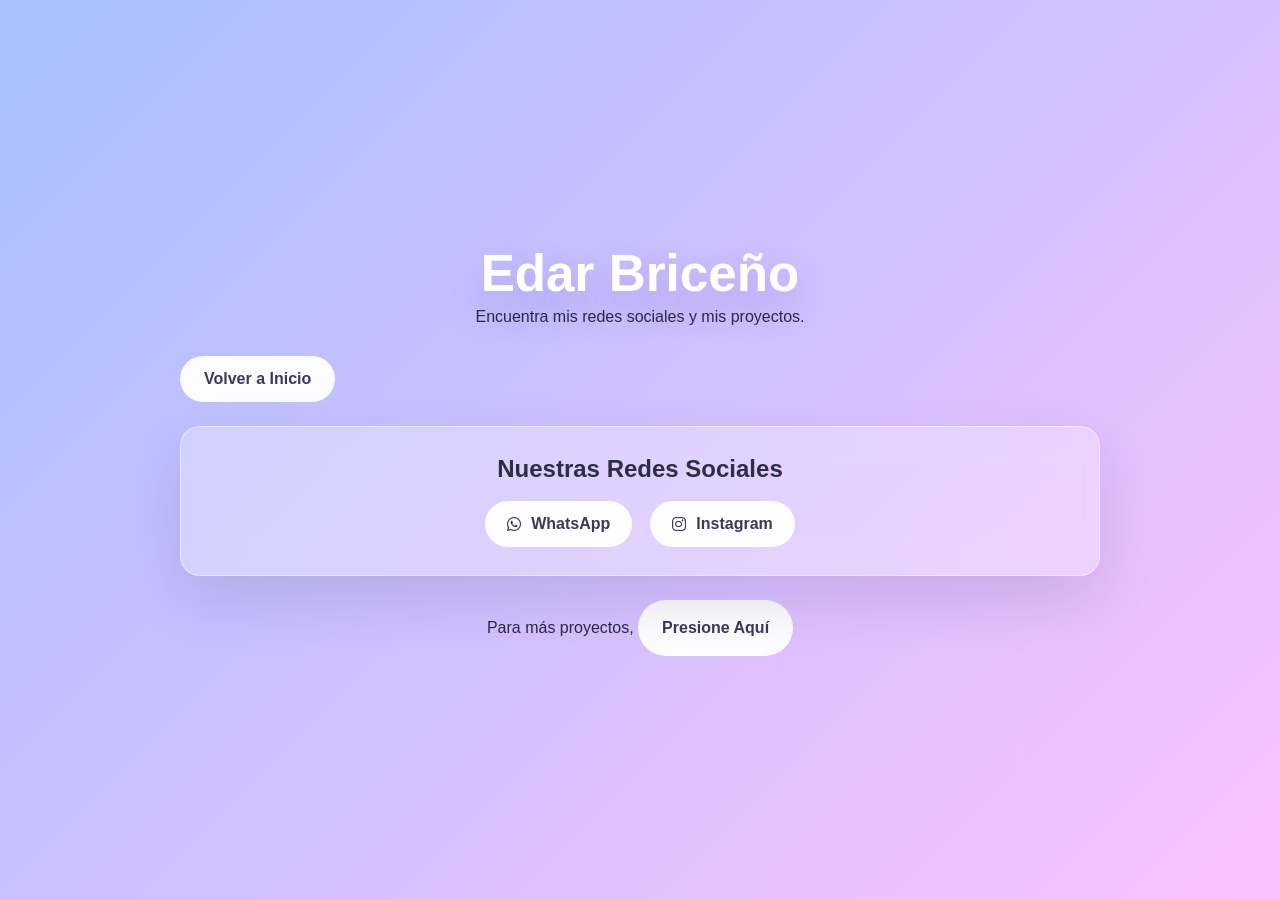
==== redes_sociales.html @ 1cebc513 "Add files via upload" ====
<!DOCTYPE html>
<html lang="es">
<head>
    <meta charset="UTF-8">
    <meta name="viewport" content="width=device-width, initial-scale=1.0">
    <title>Redes Sociales - Web Básico</title>
    <link rel="stylesheet" href="redes_sociales.css">
    <link rel="stylesheet" href="https://cdnjs.cloudflare.com/ajax/libs/font-awesome/6.5.1/css/all.min.css" integrity="sha512-k6RqeWeci5ZR/Lv4MR0sA0FfDOMgQf92H8rWV+K0qG8wE5nqZ+BgT6ZVxzTWCnNtJ6nPR5h1Y8m7Z7a7uoyW8g==" crossorigin="anonymous" referrerpolicy="no-referrer" />
</head>
<body>
    <main class="page">
        <header class="hero">
            <h1>Edar Briceño</h1>
            <p>Encuentra mis redes sociales y mis proyectos.</p>
        </header>

        <nav class="breadcrumbs">
            <a href="Index.html" class="btn-link">Volver a Inicio</a>
        </nav>

        <section class="card socials-card">
            <h2>Nuestras Redes Sociales</h2>
            <div class="redes">
                <a href="https://wa.me/+51987189468" target="_blank" class="social-link whatsapp">
                    <i class="fab fa-whatsapp"></i> WhatsApp
                </a>
                <a href="https://instagram.com/edar674" target="_blank" class="social-link instagram">
                    <i class="fab fa-instagram"></i> Instagram
                </a>
            </div>
        </section>

        <p class="more">
            Para más proyectos,
            <a href="https://github.com/edarbg98?tab=repositories" target="_blank" class="github-link">Presione Aquí</a>
        </p>
    </main>
</body>
</html>
---- redes_sociales.css ----
* {
    box-sizing: border-box;
}

body {
    margin: 0;
    min-height: 100vh;
    background: linear-gradient(135deg, #a7c0ff, #fbc1ff);
    font-family: 'Arial', sans-serif;
    color: #2d2d44;
}

.page {
    min-height: 100vh;
    max-width: 1120px;
    margin: 0 auto;
    padding: 40px 20px;
    display: flex;
    flex-direction: column;
    align-items: center;
    justify-content: center;
    gap: 24px;
}

.hero {
    text-align: center;
    max-width: 780px;
}

.breadcrumbs {
    width: 100%;
    max-width: 920px;
}

.card {
    width: 100%;
    max-width: 920px;
    background: rgba(255, 255, 255, 0.28);
    border: 1px solid rgba(255, 255, 255, 0.45);
    border-radius: 20px;
    box-shadow: 0 24px 60px rgba(22, 18, 70, 0.12);
    padding: 28px;
    backdrop-filter: blur(16px);
}

.socials-card {
    display: flex;
    flex-direction: column;
    gap: 18px;
    width: 100%;
}

.redes {
    display: flex;
    flex-direction: column;
    gap: 18px;
    width: 100%;
}

.social-link {
    display: inline-flex;
    align-items: center;
    justify-content: center;
    gap: 10px;
    width: 100%;
    max-width: 380px;
    margin: 0 auto;
    padding: 14px 22px;
    border-radius: 999px;
    background: rgba(255, 255, 255, 0.95);
    color: #3b3a5b;
    text-decoration: none;
    font-weight: 700;
    transition: transform 0.25s ease, box-shadow 0.25s ease, color 0.25s ease;
}

@media (min-width: 768px) {
    .redes {
        flex-direction: row;
        flex-wrap: wrap;
        justify-content: center;
    }

    .social-link {
        width: auto;
        margin: 0;
    }
}

.social-link:hover {
    transform: translateY(-2px);
    box-shadow: 0 16px 30px rgba(0, 0, 0, 0.12);
}

.whatsapp:hover {
    color: #25d366;
}

.instagram:hover {
    color: #c13584;
}

.btn-link,
.github-link {
    display: inline-flex;
    align-items: center;
    justify-content: center;
    padding: 14px 24px;
    border-radius: 999px;
    background: rgba(255, 255, 255, 0.95);
    color: #3b3a5b;
    text-decoration: none;
    font-weight: 700;
    transition: transform 0.25s ease, box-shadow 0.25s ease;
}

.btn-link:hover,
.github-link:hover {
    transform: translateY(-2px);
    box-shadow: 0 16px 30px rgba(0, 0, 0, 0.12);
}

h1 {
    margin: 0;
    font-size: clamp(2.4rem, 4vw, 4rem);
    color: #ffffff;
    text-shadow: 0 18px 40px rgba(94, 67, 179, 0.3);
}

h2 {
    margin: 0;
    color: #2d2d44;
    text-align: center;
}

p {
    margin: 0;
    line-height: 1.8;
    color: #2a2a43;
}

.more {
    text-align: center;
    font-size: 1rem;
}

.more a {
    text-decoration: none;
}
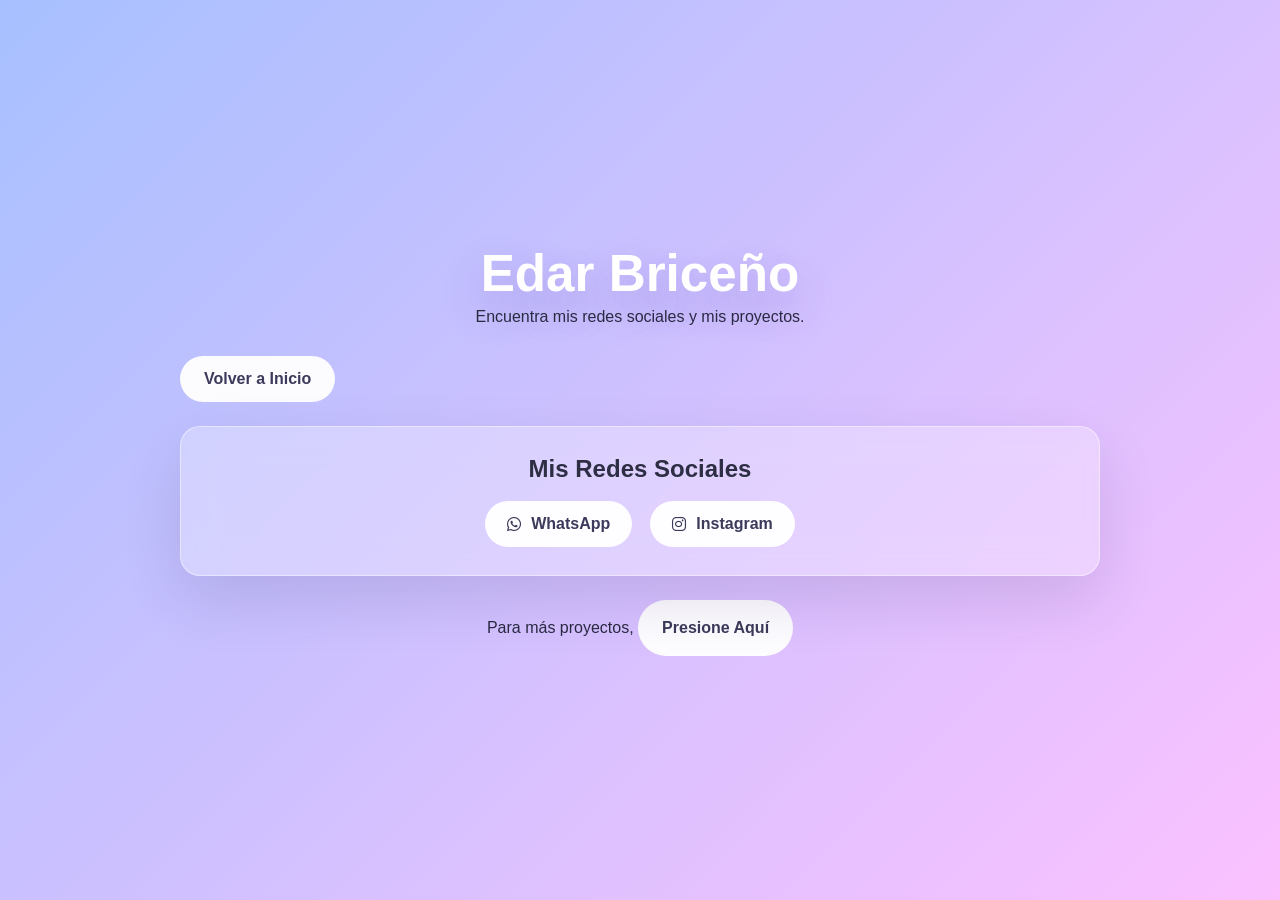
==== commit 608b991b: "Update redes_sociales.html" ====
--- a/redes_sociales.html
+++ b/redes_sociales.html
@@ -19,7 +19,7 @@
         </nav>
 
         <section class="card socials-card">
-            <h2>Nuestras Redes Sociales</h2>
+            <h2>Mis Redes Sociales</h2>
             <div class="redes">
                 <a href="https://wa.me/+51987189468" target="_blank" class="social-link whatsapp">
                     <i class="fab fa-whatsapp"></i> WhatsApp
@@ -36,4 +36,4 @@
         </p>
     </main>
 </body>
-</html>+</html>
